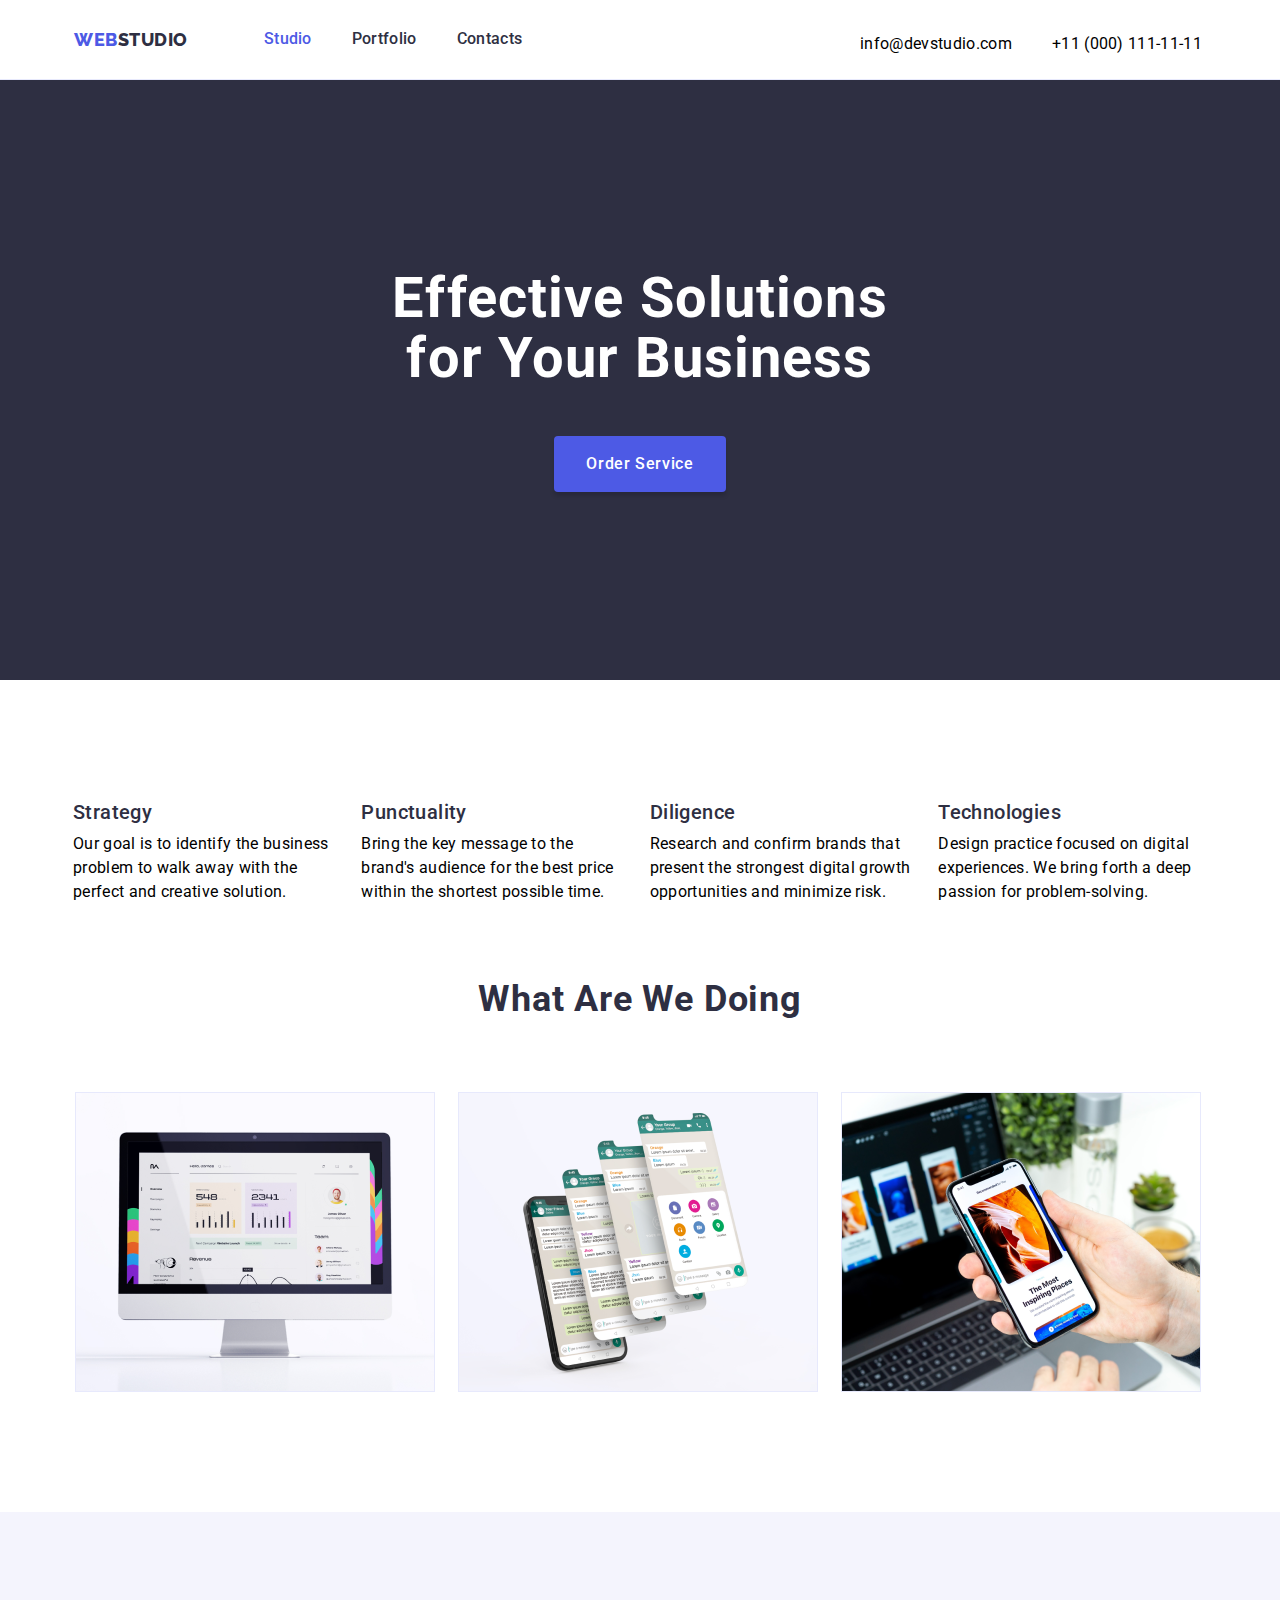
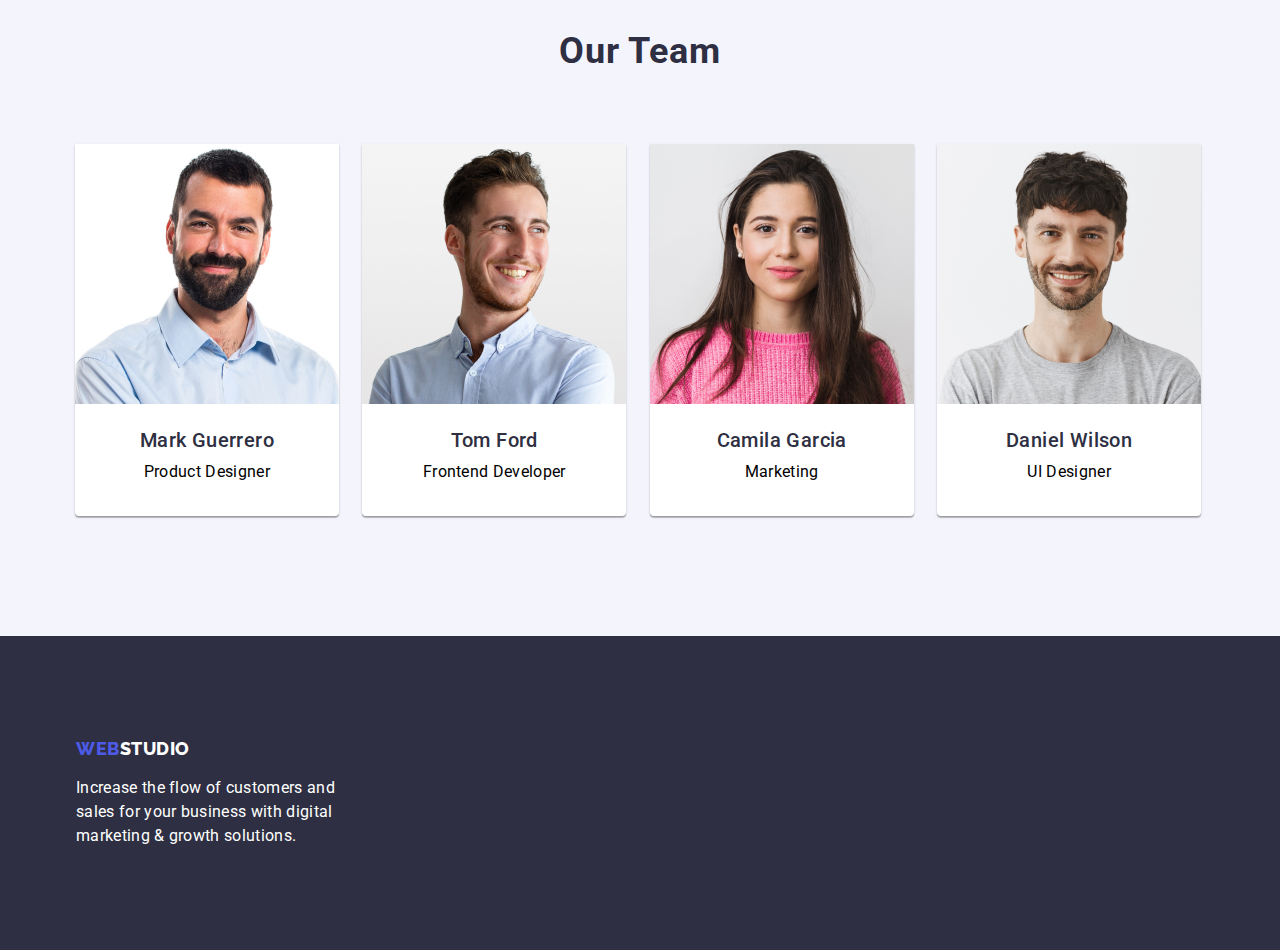
==== index.html @ b52ba12e "added portfolio, fixed heder errors" ====
<!DOCTYPE html>
<html lang="uk">
<head>
    <meta charset="UTF-8">
    <meta http-equiv="X-UA-Compatible" content="IE=edge">
    <meta name="viewport" content="width=device-width, initial-scale=1.0">
     <!-- Custom styles -->   
     <link rel="preconnect" href="https://fonts.googleapis.com">
     <link rel="preconnect" href="https://fonts.gstatic.com" crossorigin>
     <link href="https://fonts.googleapis.com/css2?family=Raleway:wght@700&family=Roboto:wght@400;500;700;900&display=swap" rel="stylesheet">
     <link rel="stylesheet" href="https://cdnjs.cloudflare.com/ajax/libs/modern-normalize/1.0.0/modern-normalize.min.css">  
     <link rel="stylesheet" href="./css/styles.css">
     <title>Web Studio</title>
</head>
<body>
    <header class="header"> 
        <div class="container header-inner">
            <nav class="main-nav">
                <a href="./index.html" class="logo">Web<span>Studio</span></a>
                <ul class="menu">
                    <li class="menu-item">
                        <a href="./index.html" class="active menu-link">Studio</a>
                    </li>
                    <li class="menu-item">
                        <a href="./portfolio.html" class="menu-link">Portfolio</a>
                    </li>
                    <li class="menu-item">
                        <a href="" class="menu-link">Contacts</a>
                    </li>
                </ul>
            </nav>
            <address>
                <ul class="contact-info">
                    <li class="contact-info-item">
                        <a href="mailto:info@devstudio.com" class="contact-info-link" lang="en">info@devstudio.com</a>
                    </li>
                    <li class="contact-info-item"><a href="tel:+380961111111" class="contact-info-link">+11 (000) 111-11-11</a></li>
                </ul>  
            </address>   
        </div>
    </header> 
    <main>
        <section class="promo">
        <div class="container">
            <h1 class="promo-title">Effective Solutions for Your Business</h1>
            <button type="button" class="promo-button">Order Service</button>
        </div>
        </section>
        <section class="features">
            <div class="container">
                <ul class="features-list">
                    <li class="features-item">
                        <h3 class="features-title">Strategy</h3>
                        <p class="features-descr">Our goal is to identify the business problem to walk away with the perfect and creative solution.</p>
                    </li>
                    <li class="features-item">
                        <h3 class="features-title">Punctuality</h3>
                        <p class="features-descr">Bring the key message to the brand's audience for the best price within the shortest possible time.</p>
                    </li>
                    <li class="features-item">
                        <h3 class="features-title">Diligence</h3>
                        <p class="features-descr">Research and confirm brands that present the strongest digital growth opportunities and minimize risk.</p>
                    </li>
                    <li class="features-item">
                        <h3 class="features-title">Technologies</h3>
                        <p class="features-descr">Design practice focused on digital experiences. We bring forth a deep passion for problem-solving.</p>
                    </li>
                </ul>
            </div>
        </section>
        <section class="our-work">
            <div class="container">
                <h2 class="section-title">What Are We Doing</h2>
                <ul class="our-work-list">
                    <li class="our-work-item">
                        <img alt="Development of technologies" src="./images/our-work-img-1.png" width="360">
                    </li>
                    <li class="our-work-item">
                        <img alt="Development of mobile applications" src="./images/our-work-img-2.png" width="360"> 
                    </li>
                    <li class="our-work-item">
                        <img alt="Layout design" src="./images/our-work-img-3.png" width="360">   
                    </li>
                </ul>
            </div>  
        </section>
        <section class="team">
            <div class="container">
                <h2 class="section-title">Our Team</h2>
                <ul class="team-list">
                    <li class="team-item">
                        <img src="images/team-img-1.png" alt="Mark Guerrero" width="264">
                        <h3 class="team-title">Mark Guerrero</h3>
                        <p class="team-description">Product Designer</p>
                    </li>
                    <li class="team-item">
                        <img src="images/team-img-2.png" alt="Tom Ford" width="264">
                        <h3 class="team-title">Tom Ford</h3>
                        <p class="team-description">Frontend Developer</p>
                    </li>
                    <li class="team-item">
                        <img src="images/team-img-3.png" alt="Camila Garcia" width="264">
                        <h3 class="team-title">Camila Garcia</h3>
                        <p class="team-description">Marketing</p>
                    </li>
                    <li class="team-item">
                        <img src="images/team-img-4.png" alt="Daniel Wilson" width="264">
                        <div>
                        <h3 class="team-title">Daniel Wilson</h3>
                        </div>
                        <p class="team-description">UI Designer</p>
                    </li>
                </ul>
            </div>
        </section>
    </main>
    <footer>
        <div class="footer-inner container">
            <a href="./index.html" class="logo">Web<span>Studio</span></a>
            <p class="footer-text">
                Increase the flow of customers and sales for your business with digital marketing & growth solutions.
            </p>
        </div>
    </footer>
</body>
</html>
---- css/styles.css ----
:root {
  ---cmainl: #434455; 
  --secondary-cl: #2E2F42;
  --active-cl: #4D5AE5;
  --active-cl2: #404BBF;

  --primary-white-color: #ffffff;
  --main-dark-bg-color: #2E2F42;
  --light-gray-color: #F4F4FD;
  --page-width: 1440px;
  --section-width: 1200px;
}
body { 
    margin: 0;
    background-color: var(--primary-white-color);
    color: var(--main-cl);
    font-family: 'Roboto', sans-serif;
    letter-spacing: 0.03em;
    font-size: 14px;
    line-height: 1.7;
}  
img {
    display: block;
}
.header {   
    margin: 0 auto;
    background-color: var(--primary-white-color);
    border-bottom: 1px solid #E7E9FC;
}
.container {
    width: 1158px;
    margin: auto;
    padding: 0 15px;
}
.header .container {
    display: flex;

}
.header-inner {
    margin: auto;
    padding: 34px;
    width: var(--section-width);
    position: relative;
    height: 79px;
}
.main-nav {
    display: flex;
    align-items: center;
}
.main-nav .logo {
    padding: 24px 0;
    align-items: center;
    margin-right: 76px;
    color: var(--active-cl);
    text-decoration: none;

    font-family: 'Raleway';
    font-style: normal;
    font-weight: 800;
    font-size: 18px;
    line-height: 21px;
    letter-spacing: 0.03em;
    text-transform: uppercase;
}
.main-nav .logo span {
    color: var(--secondary-cl);
}
.menu {
    margin: 0;
    padding: 0;
    list-style: none;
    display: flex;
    gap: 40px;
} 
.menu-link {
    text-decoration: none;
    padding: 24px 0;
    font-family: 'Roboto';
    font-style: normal;
    font-weight: 500;
    font-size: 16px;
    line-height: 24px;
    letter-spacing: 0.02em;
    color: var(--secondary-cl);
}
.menu-link.active,
.menu-link:hover,
.menu-link:focus {
    color: var(--active-cl);
    
}
.contact-info {
    display: flex;
    margin: 0;
    padding: 0;
    list-style: none;
    margin-left: auto;
    position: absolute;
    right: 38px;
    top: 32px;
    gap: 40px;
}
.contact-info-link {
    text-decoration: none;
    font-family: 'Roboto';
    font-style: normal;
    font-weight: 400;
    font-size: 16px;
    line-height: 24px;
    letter-spacing: 0.02em;
    color: var(--main-cl);
}
.contact-info-link:hover,
.contact-info-link:focus  {
    color: var(--active-cl);
}


/*Section promo*/
.promo {
    padding: 188px 0;
    background-color: var(--main-dark-bg-color);
    color: var(--primary-white-color);
    text-align: center;
}
.promo-title {
    margin: 0 auto 48px;
    max-width: 496px;
    font-family: 'Roboto';
    font-style: normal;
    font-weight: 700;
    font-size: 56px;
    line-height: 60px;
    text-align: center;
    letter-spacing: 0.02em;
}
.promo-button {
    margin: 0 auto;
    display: block;
    padding: 16px 32px;
    background-color: var(--active-cl);
    border: 0;
    height: 56px;
    width: px;
    border-radius: 4px;
    color: var(--primary-white-color);
    cursor: pointer;
    box-shadow: 0px 4px 4px rgba(0, 0, 0, 0.15);
    letter-spacing: 0.04em;
    font-family: 'Roboto';
    font-style: normal;
    font-weight: 500;
    font-size: 16px;
    line-height: 24px;
} 
.promo-button:active,
.promo-button:hover,
.promo-button:focus {
    background-color: #188CE8;
}

/*Section features*/
.features {
    padding: 120px 0 0;
}
.visually-hidden {
    position: absolute;
    white-space: nowrap;
    width: 1px;
    height: 1px;
    overflow: hidden;
    border: 0;
    padding: 0;
    clip: rect(0 0 0 0);
    clip-path: inset(50%);
    margin: -1px;
  } 
.features-list {
    margin: 0 -12px;
    padding: 0;
    list-style: none;
}
.features-item {
    margin: 0 12px 0 9px;
    display: inline-block;
    width: 264px;
    text-align: left;
}
.features-title {
    margin: 0 0 8px;
    font-family: 'Roboto';
    font-style: normal;
    font-weight: 500;
    font-size: 20px;
    line-height: 24px;
    letter-spacing: 0.02em;
    color: var(--secondary-cl);
}
.features-descr {
    margin: 0;
    font-family: 'Roboto';
    font-style: normal;
    font-weight: 400;
    font-size: 16px;
    line-height: 24px;
    letter-spacing: 0.02em;
    color: var(--main-cl);
}
/*Section our-work*/
.our-work {
    margin: 0 auto 112px;
    padding: 73px 0 0 0;
    
}
.our-work-list {
    text-align: center;
    margin: 0 -12px;
    padding: 0;
    list-style: none;
    align-items: center;
}
.our-work-item {
    margin: 0 12px 0 8px;
    display: inline-block;
}
.our-work-item img {
    width: 360px;
}
/*Section team*/
.team {
    margin: 0 auto;
    padding: 118px 0 120px;
    background-color: var(--light-gray-color)
}
.section-title {
    margin: 0 0 71px;
    font-weight: 700;
    font-size: 36px;
    line-height: 1.2;
    text-align: center;
    letter-spacing: 0.8px;
    color: var(--secondary-cl);
}
.team-list {
    display: block;
    text-align: center;
    margin: 0 -12px;
    padding: 0;
    list-style: none;
}
.team-item {
    display: inline-block;
    margin: 0 12px 0 8px;
    padding: 0 0 32px 0;
    background: var(--primary-white-color);
    box-shadow: 0px 1px 3px rgba(0, 0, 0, 0.12), 0px 1px 1px rgba(0, 0, 0, 0.14), 0px 2px 1px rgba(0, 0, 0, 0.2);
    border-radius: 0px 0px 4px 4px;
}
.team-title {
    margin: 24px 0 8px 0;
    color: var(--secondary-cl);
    font-family: 'Roboto';
    font-style: normal;
    font-weight: 500;
    font-size: 20px;
    line-height: 24px;
    text-align: center;
    letter-spacing: 0.02em;
}
.team-description {
    margin: 0;
    font-family: 'Roboto';
    font-style: normal;
    font-weight: 400;
    font-size: 16px;
    line-height: 24px;
    text-align: center;
    letter-spacing: 0.02em;
    color: var(--main-cl);
}
/*Footer*/
footer {
    margin: 0px auto;
    padding: 102px 0;
    background-color: var(--main-dark-bg-color);
    color: var(--primary-white-color);
}
.footer-inner {
    max-width: var(--section-width);
    margin: 0 auto;
    padding: 15 15px;
}
footer .logo {
    display: inline-block;
    margin-bottom: 17px;
    color: var(--active-cl);
    text-decoration: none;
    font-family: 'Raleway';
    font-style: normal;
    font-weight: 800;
    font-size: 18px;
    line-height: 21px;
    letter-spacing: 0.03em;
    text-transform: uppercase;
}
footer .logo span {
    color: var(--primary-white-color);
}
.footer-text {
    margin: 0;
    width: 264px;
    font-family: 'Roboto';
    font-style: normal;
    font-weight: 400;
    font-size: 16px;
    line-height: 24px;
    letter-spacing: 0.02em;
    color: var(--primary-white-color);
}
.projects {
    padding: 96px 94px;
}
.projects .filter {
    margin: 0 0 72px;
    padding: 0;
    text-align: center;
}
.projects .filter li {
    margin: 0 12px 0 8px;
    display: inline-block;
}
.projects-filter-button {
    padding: 12px 24px;
    height: 48px;
    background: #F4F4FD;
    border: 1px solid #E7E9FC;
    border-radius: 4px;
    font-family: 'Roboto';
    font-style: normal;
    font-weight: 500;
    font-size: 16px;
    line-height: 24px;
    display: flex;
    align-items: center;
    text-align: center;
    letter-spacing: 0.04em;
    color: #4D5AE5;
}
.projects-filter-button.active,
.projects-filter-button:hover,
.projects-filter-button:focus {
    background: var(--active-cl2);
    box-shadow: 0px 3px 1px rgba(0, 0, 0, 0.1), 0px 1px 2px rgba(0, 0, 0, 0.08), 0px 2px 2px rgba(0, 0, 0, 0.12);
    color: var(--primary-white-color);
}
.projects-list {
    margin: 0 -12px;
    padding: 0px;
    list-style: none;
    text-align: center;
}
.projects-item {
    margin: 0 12px 24px 8px;
    width: 360px;
    display: inline-block;

}
.project-link {
    text-decoration: none;
    color: inherit;
}
.project-img {
    margin: 0 -24px 20px;
}
.project-title {
    margin: 0 0 4px;
    color: var(--secondary-cl);
    font-family: 'Roboto';
    font-style: normal;
    font-weight: 500;
    font-size: 20px;
    line-height: 24px;
    letter-spacing: 0.02em;
}
.project-descr {
    margin: 0;
    line-height: 2.14;
}
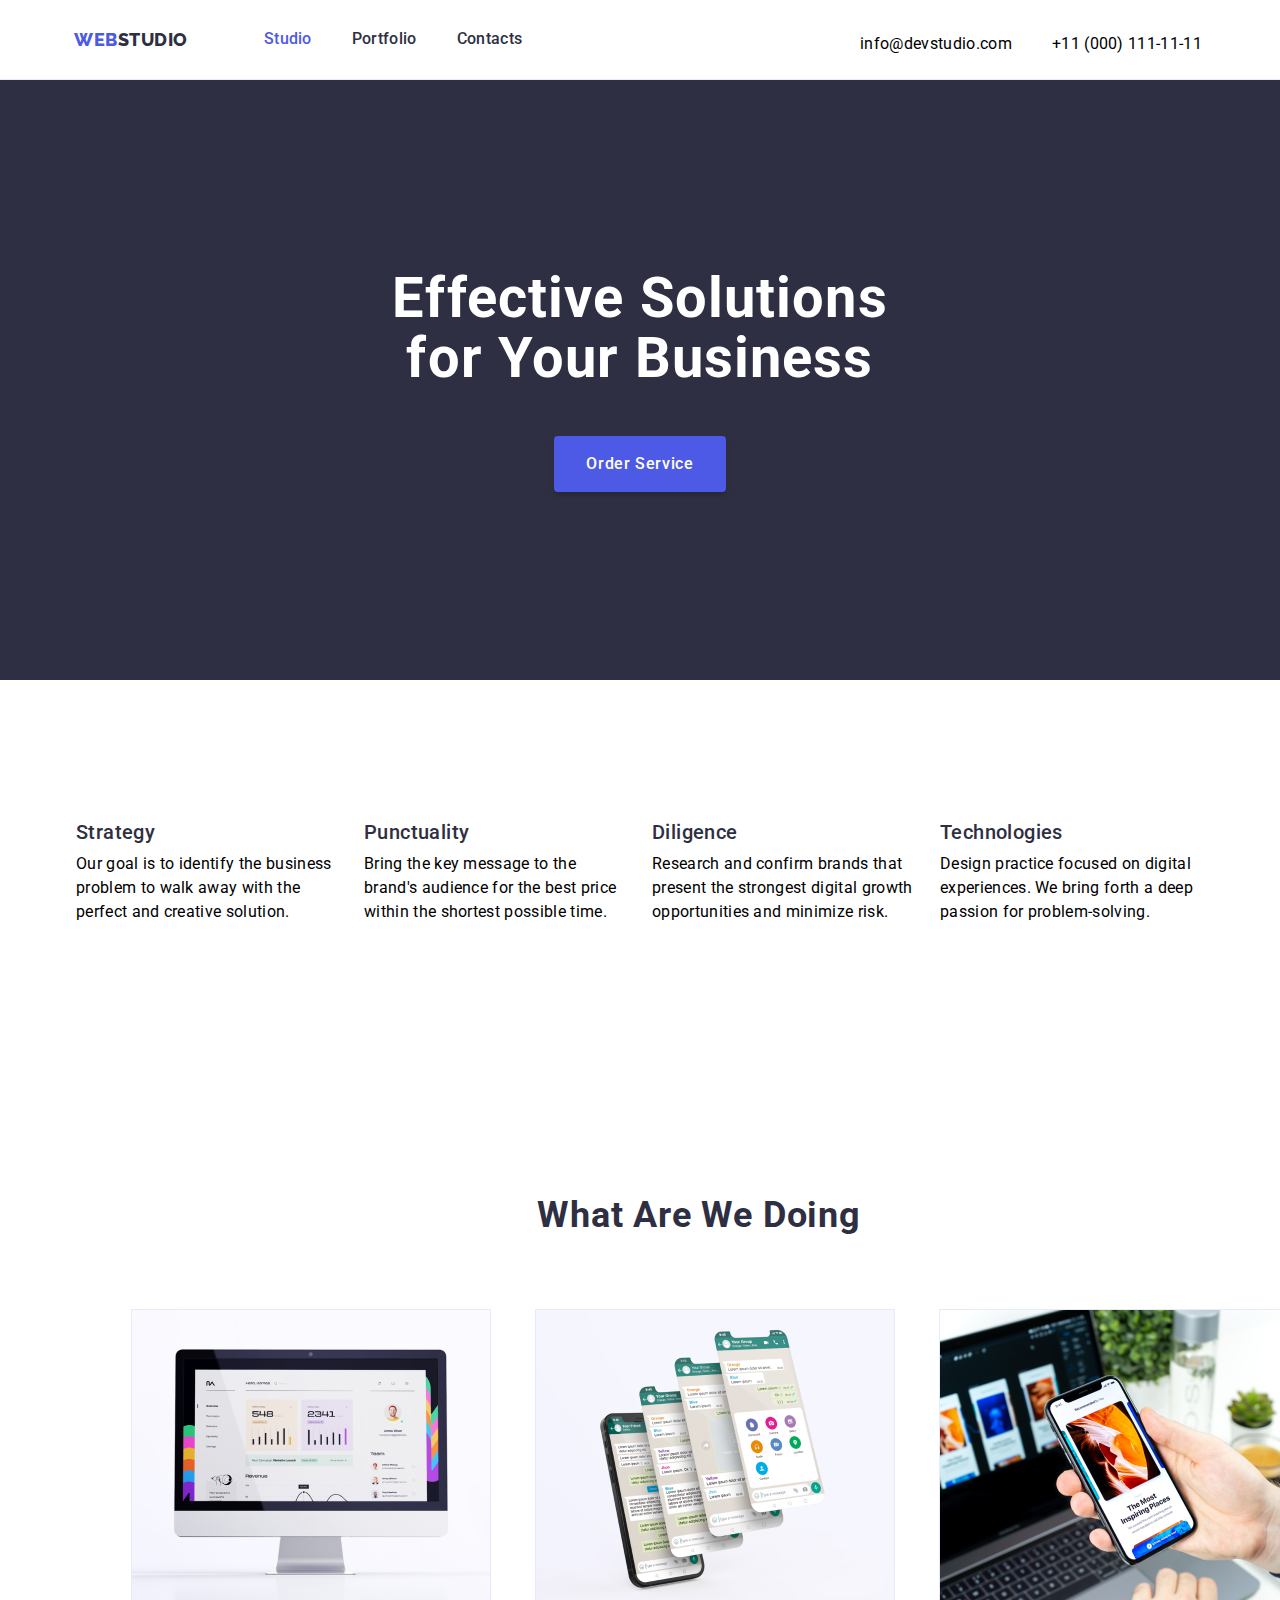
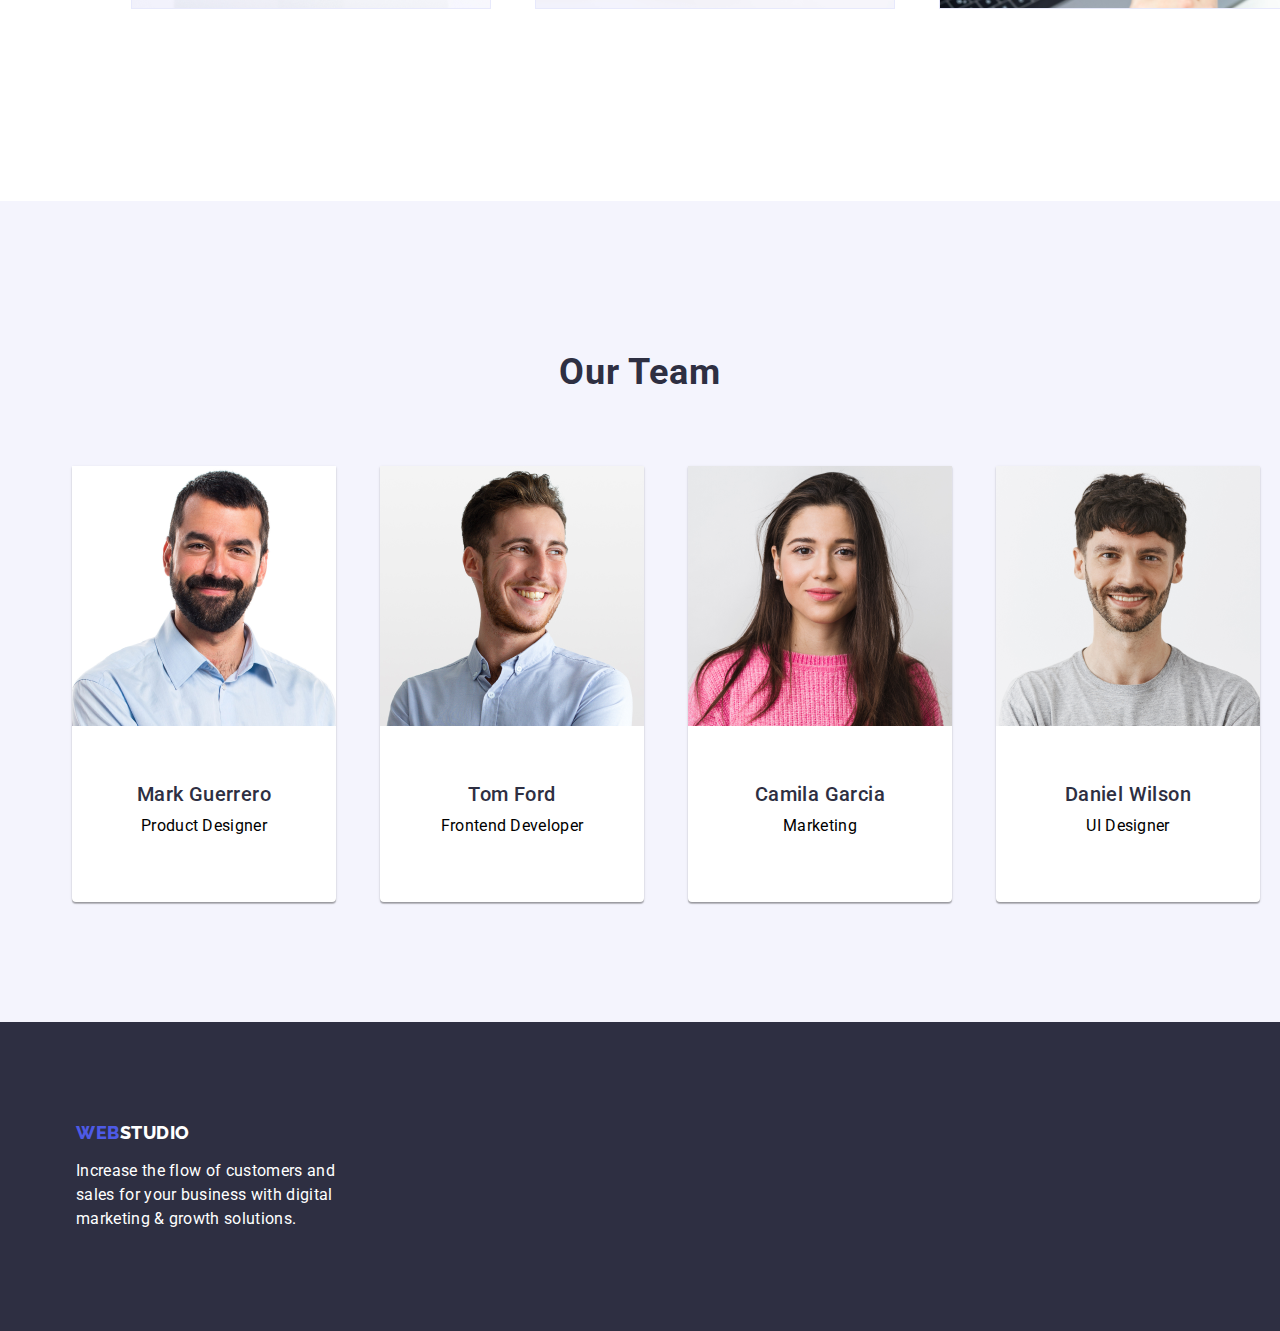
==== commit 4bf897c6: "Fixed the errors" ====
--- a/index.html
+++ b/index.html
@@ -88,27 +88,34 @@
             <div class="container">
                 <h2 class="section-title">Our Team</h2>
                 <ul class="team-list">
+                    
                     <li class="team-item">
                         <img src="images/team-img-1.png" alt="Mark Guerrero" width="264">
+                        <div class="section-name-position">
                         <h3 class="team-title">Mark Guerrero</h3>
                         <p class="team-description">Product Designer</p>
+                        </div>
                     </li>
                     <li class="team-item">
                         <img src="images/team-img-2.png" alt="Tom Ford" width="264">
+                        <div class="section-name-position">
                         <h3 class="team-title">Tom Ford</h3>
                         <p class="team-description">Frontend Developer</p>
+                        </div>
                     </li>
                     <li class="team-item">
                         <img src="images/team-img-3.png" alt="Camila Garcia" width="264">
+                        <div class="section-name-position">
                         <h3 class="team-title">Camila Garcia</h3>
                         <p class="team-description">Marketing</p>
+                        </div>
                     </li>
                     <li class="team-item">
                         <img src="images/team-img-4.png" alt="Daniel Wilson" width="264">
-                        <div>
+                        <div class="section-name-position">
                         <h3 class="team-title">Daniel Wilson</h3>
+                        <p class="team-description">UI Designer</p>
                         </div>
-                        <p class="team-description">UI Designer</p>
                     </li>
                 </ul>
             </div>
--- a/css/styles.css
+++ b/css/styles.css
@@ -67,7 +67,7 @@
 }
 .menu {
     margin: 0;
-    padding: 0;
+    padding: 24px 0;
     list-style: none;
     display: flex;
     gap: 40px;
@@ -152,6 +152,7 @@
     font-weight: 500;
     font-size: 16px;
     line-height: 24px;
+    min-width: 169px;
 } 
 .promo-button:active,
 .promo-button:hover,
@@ -161,7 +162,7 @@
 
 /*Section features*/
 .features {
-    padding: 120px 0 0;
+    padding: 120px 0;
 }
 .visually-hidden {
     position: absolute;
@@ -176,18 +177,30 @@
     margin: -1px;
   } 
 .features-list {
-    margin: 0 -12px;
-    padding: 0;
-    list-style: none;
+    display: flex;
+    margin: 0;
+    padding: 0;
+    list-style: none;
+    gap: 24px;
 }
 .features-item {
-    margin: 0 12px 0 9px;
-    display: inline-block;
     width: 264px;
     text-align: left;
 }
+.features-item:first-child {
+    width: calc((100% - 72px) / 4);
+}
+.features-item:nth-child(2) {
+    width: calc((100% - 72px) / 4);
+}
+.features-item:nth-child(3) {
+    width: calc((100% - 72px) / 4);
+}
+.features-item:nth-child(4) {
+    width: calc((100% - 72px) / 4);
+}
 .features-title {
-    margin: 0 0 8px;
+    margin-bottom: 8px;
     font-family: 'Roboto';
     font-style: normal;
     font-weight: 500;
@@ -208,20 +221,22 @@
 }
 /*Section our-work*/
 .our-work {
-    margin: 0 auto 112px;
-    padding: 73px 0 0 0;
-    
+    margin-bottom: 72px;
+    padding: 120px;
 }
 .our-work-list {
+    display: flex;
     text-align: center;
     margin: 0 -12px;
     padding: 0;
     list-style: none;
     align-items: center;
+    gap: 24px;
 }
 .our-work-item {
     margin: 0 12px 0 8px;
     display: inline-block;
+    width: calc((100% - 48px) / 3);
 }
 .our-work-item img {
     width: 360px;
@@ -229,11 +244,11 @@
 /*Section team*/
 .team {
     margin: 0 auto;
-    padding: 118px 0 120px;
+    padding: 120px 0;
     background-color: var(--light-gray-color)
 }
 .section-title {
-    margin: 0 0 71px;
+    margin-bottom: 72px;
     font-weight: 700;
     font-size: 36px;
     line-height: 1.2;
@@ -242,15 +257,29 @@
     color: var(--secondary-cl);
 }
 .team-list {
-    display: block;
+    display: flex;
     text-align: center;
     margin: 0 -12px;
     padding: 0;
     list-style: none;
+    gap: 24px;
+}
+.section-name-position {
+    padding: 32px 16px;
+}
+.section-name-position2 {
+    padding: 32px 16px;
+}
+.section-name-position3 {
+    padding: 32px 16px;
+}
+.section-name-position4 {
+    padding: 32px 16px;
 }
 .team-item {
     display: inline-block;
     margin: 0 12px 0 8px;
+    width: calc((100% - 72px) / 4);
     padding: 0 0 32px 0;
     background: var(--primary-white-color);
     box-shadow: 0px 1px 3px rgba(0, 0, 0, 0.12), 0px 1px 1px rgba(0, 0, 0, 0.14), 0px 2px 1px rgba(0, 0, 0, 0.2);
@@ -281,7 +310,7 @@
 /*Footer*/
 footer {
     margin: 0px auto;
-    padding: 102px 0;
+    padding: 100px 0;
     background-color: var(--main-dark-bg-color);
     color: var(--primary-white-color);
 }
@@ -292,7 +321,7 @@
 }
 footer .logo {
     display: inline-block;
-    margin-bottom: 17px;
+    margin-bottom: 16px;
     color: var(--active-cl);
     text-decoration: none;
     font-family: 'Raleway';
@@ -370,6 +399,7 @@
     color: inherit;
 }
 .project-img {
+    display: block;
     margin: 0 -24px 20px;
 }
 .project-title {
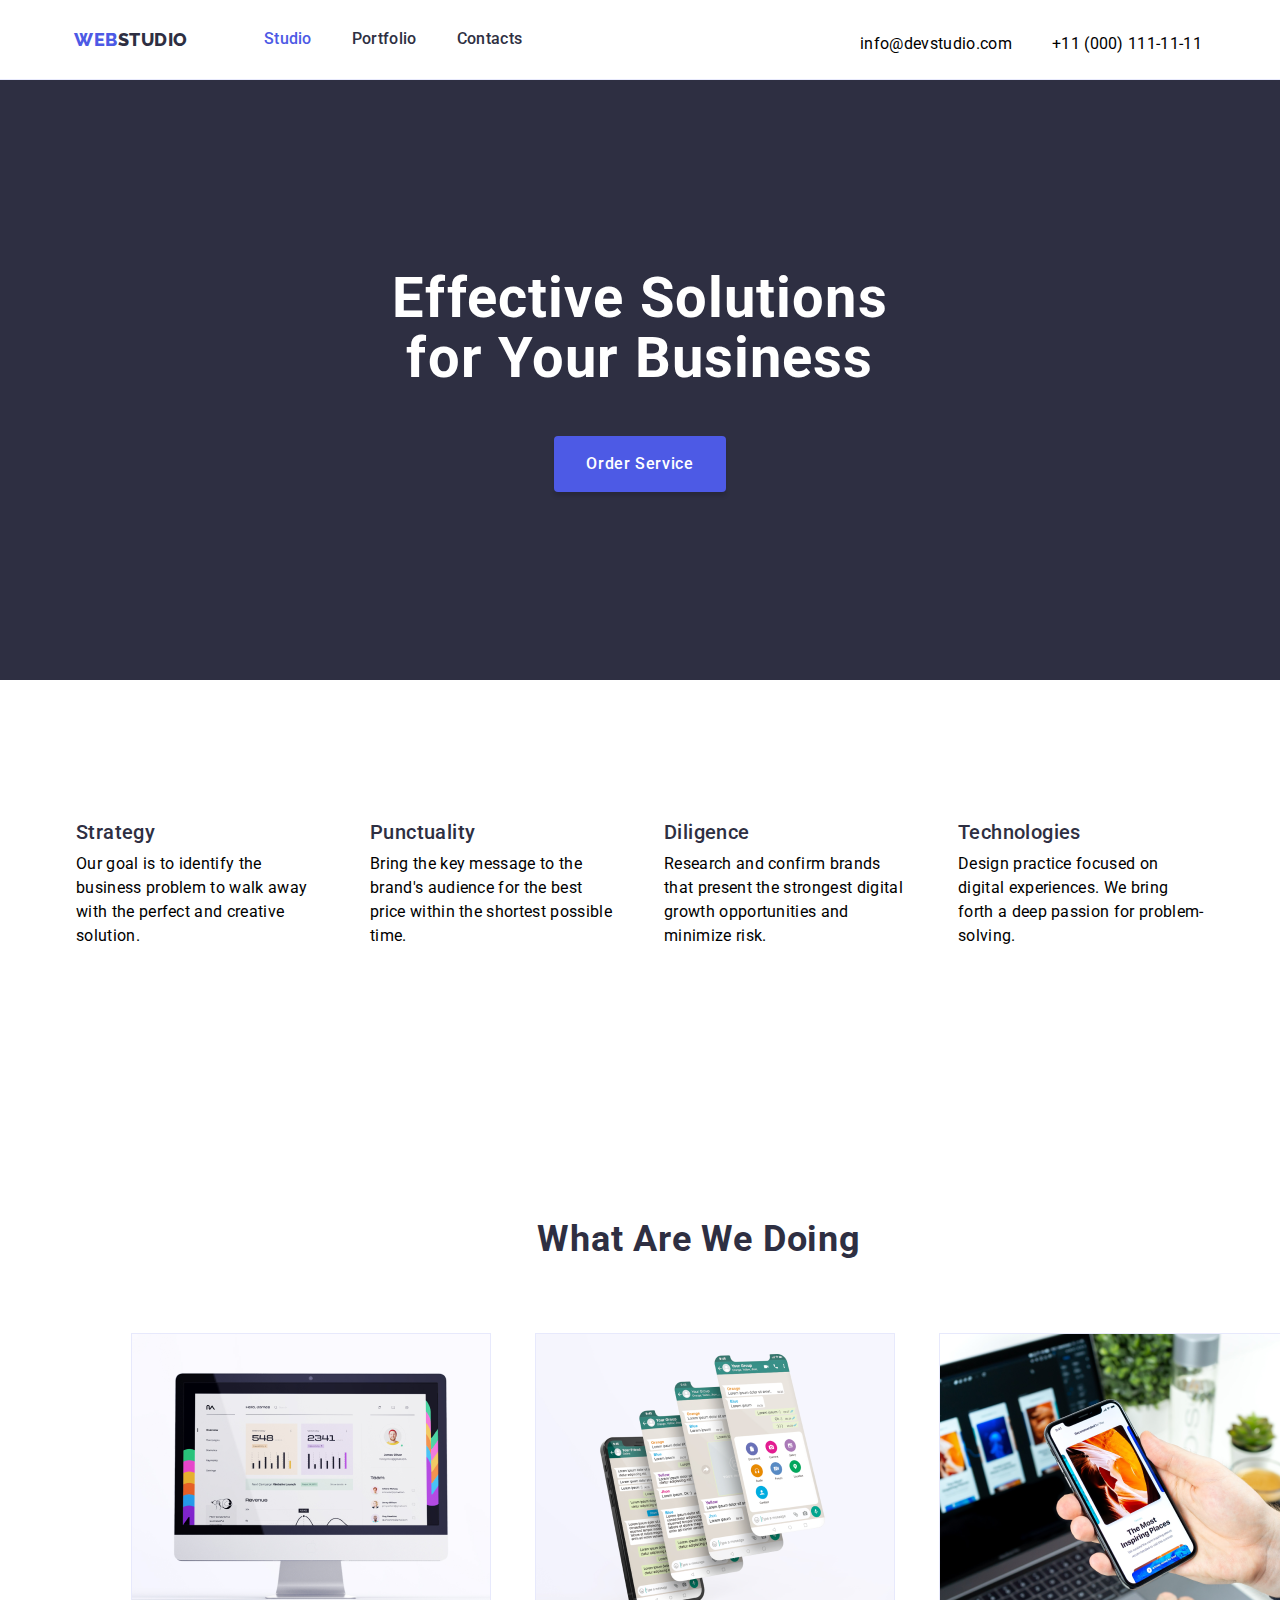
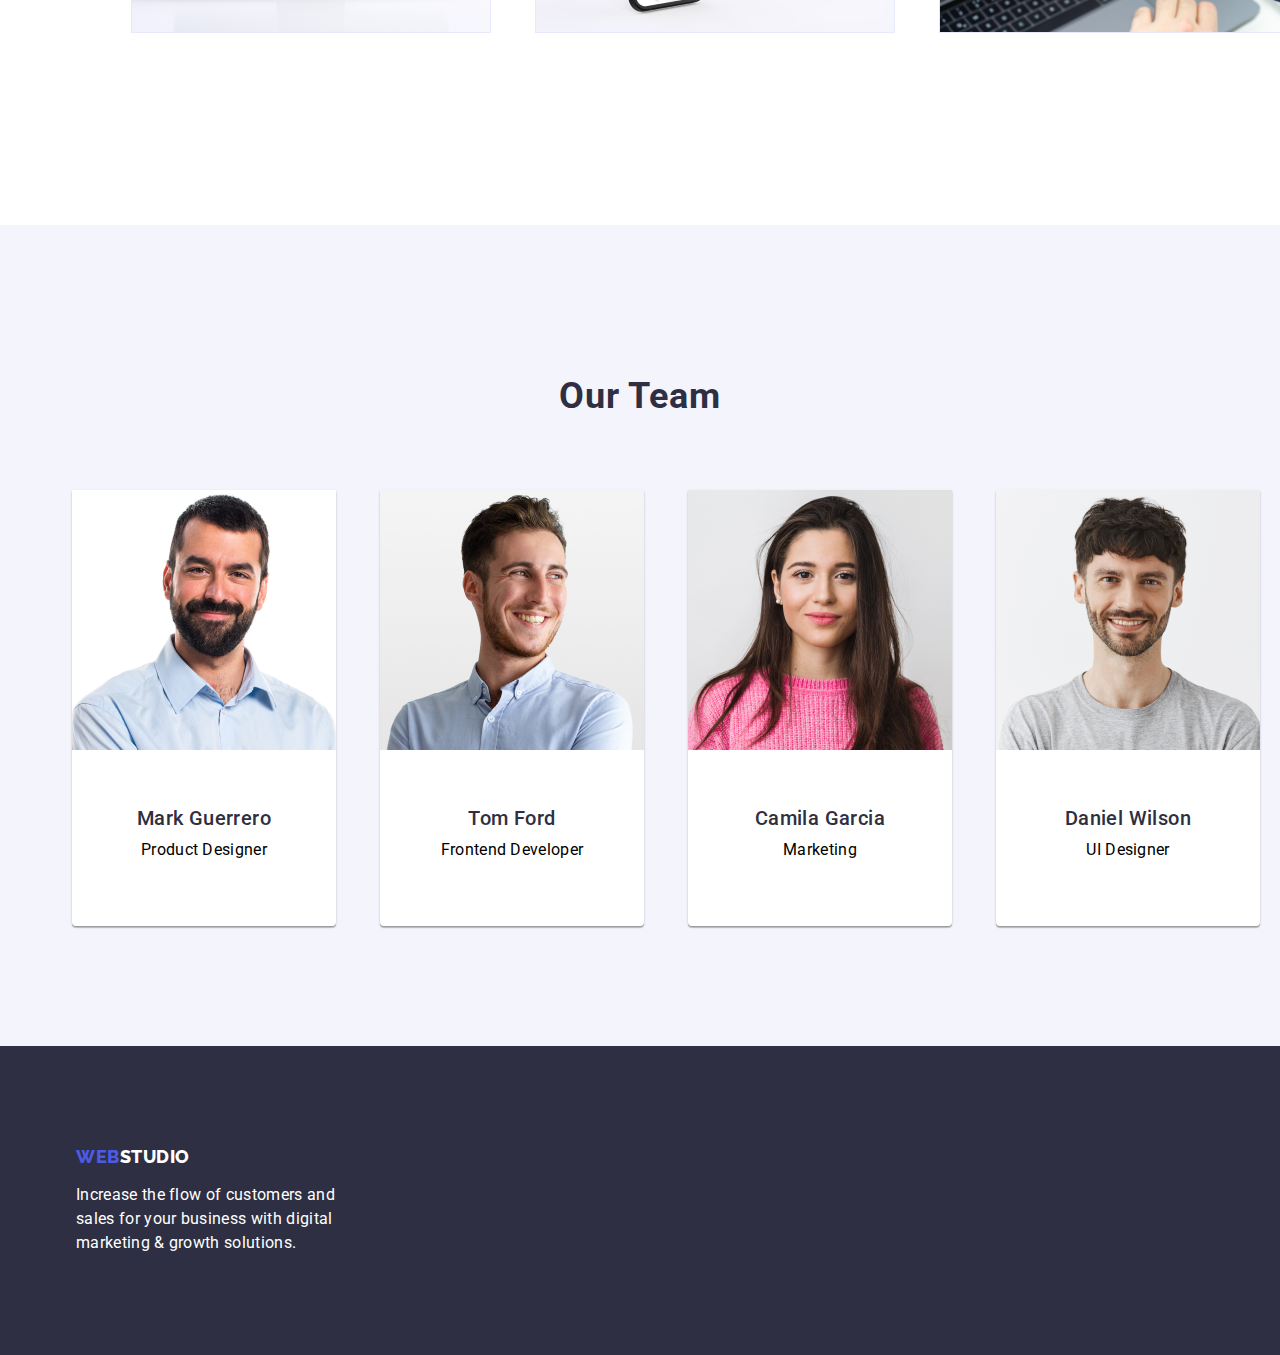
==== commit e0ab5ea6: "fixed errors" ====
--- a/index.html
+++ b/index.html
@@ -121,7 +121,7 @@
             </div>
         </section>
     </main>
-    <footer>
+    <footer class="footer">
         <div class="footer-inner container">
             <a href="./index.html" class="logo">Web<span>Studio</span></a>
             <p class="footer-text">
--- a/css/styles.css
+++ b/css/styles.css
@@ -101,6 +101,7 @@
     gap: 40px;
 }
 .contact-info-link {
+    display: flex;
     text-decoration: none;
     font-family: 'Roboto';
     font-style: normal;
@@ -109,6 +110,7 @@
     line-height: 24px;
     letter-spacing: 0.02em;
     color: var(--main-cl);
+    gap: 40px;
 }
 .contact-info-link:hover,
 .contact-info-link:focus  {
@@ -188,15 +190,19 @@
     text-align: left;
 }
 .features-item:first-child {
+    margin-right: 24px;
     width: calc((100% - 72px) / 4);
 }
 .features-item:nth-child(2) {
+    margin-right: 24px;
     width: calc((100% - 72px) / 4);
 }
 .features-item:nth-child(3) {
+    margin-right: 24px;
     width: calc((100% - 72px) / 4);
 }
 .features-item:nth-child(4) {
+    margin-right: 0px;
     width: calc((100% - 72px) / 4);
 }
 .features-title {
@@ -357,8 +363,14 @@
 .projects .filter li {
     margin: 0 12px 0 8px;
     display: inline-block;
-}
-.projects-filter-button {
+    border: 1px solid transparent;
+}
+.projects-filter-button,
+.projects .filter li:nth-child(1) button,
+.projects .filter li:nth-child(2) button,
+.projects .filter li:nth-child(3) button,
+.projects .filter li:nth-child(4) button,
+.projects .filter li:nth-child(5) button {
     padding: 12px 24px;
     height: 48px;
     background: #F4F4FD;
@@ -375,9 +387,15 @@
     letter-spacing: 0.04em;
     color: #4D5AE5;
 }
+.projects-filter-button:hover {
+    border: 1px solid transparent;
+}
+.projects-filter-button:focus {
+    border: 1px solid transparent;
+}
 .projects-filter-button.active,
-.projects-filter-button:hover,
-.projects-filter-button:focus {
+.projects .filter li:nth-child(1) button.active {
+    border: 1px solid transparent;
     background: var(--active-cl2);
     box-shadow: 0px 3px 1px rgba(0, 0, 0, 0.1), 0px 1px 2px rgba(0, 0, 0, 0.08), 0px 2px 2px rgba(0, 0, 0, 0.12);
     color: var(--primary-white-color);
@@ -402,7 +420,7 @@
     display: block;
     margin: 0 -24px 20px;
 }
-.project-title {
+.project-title {    
     margin: 0 0 4px;
     color: var(--secondary-cl);
     font-family: 'Roboto';
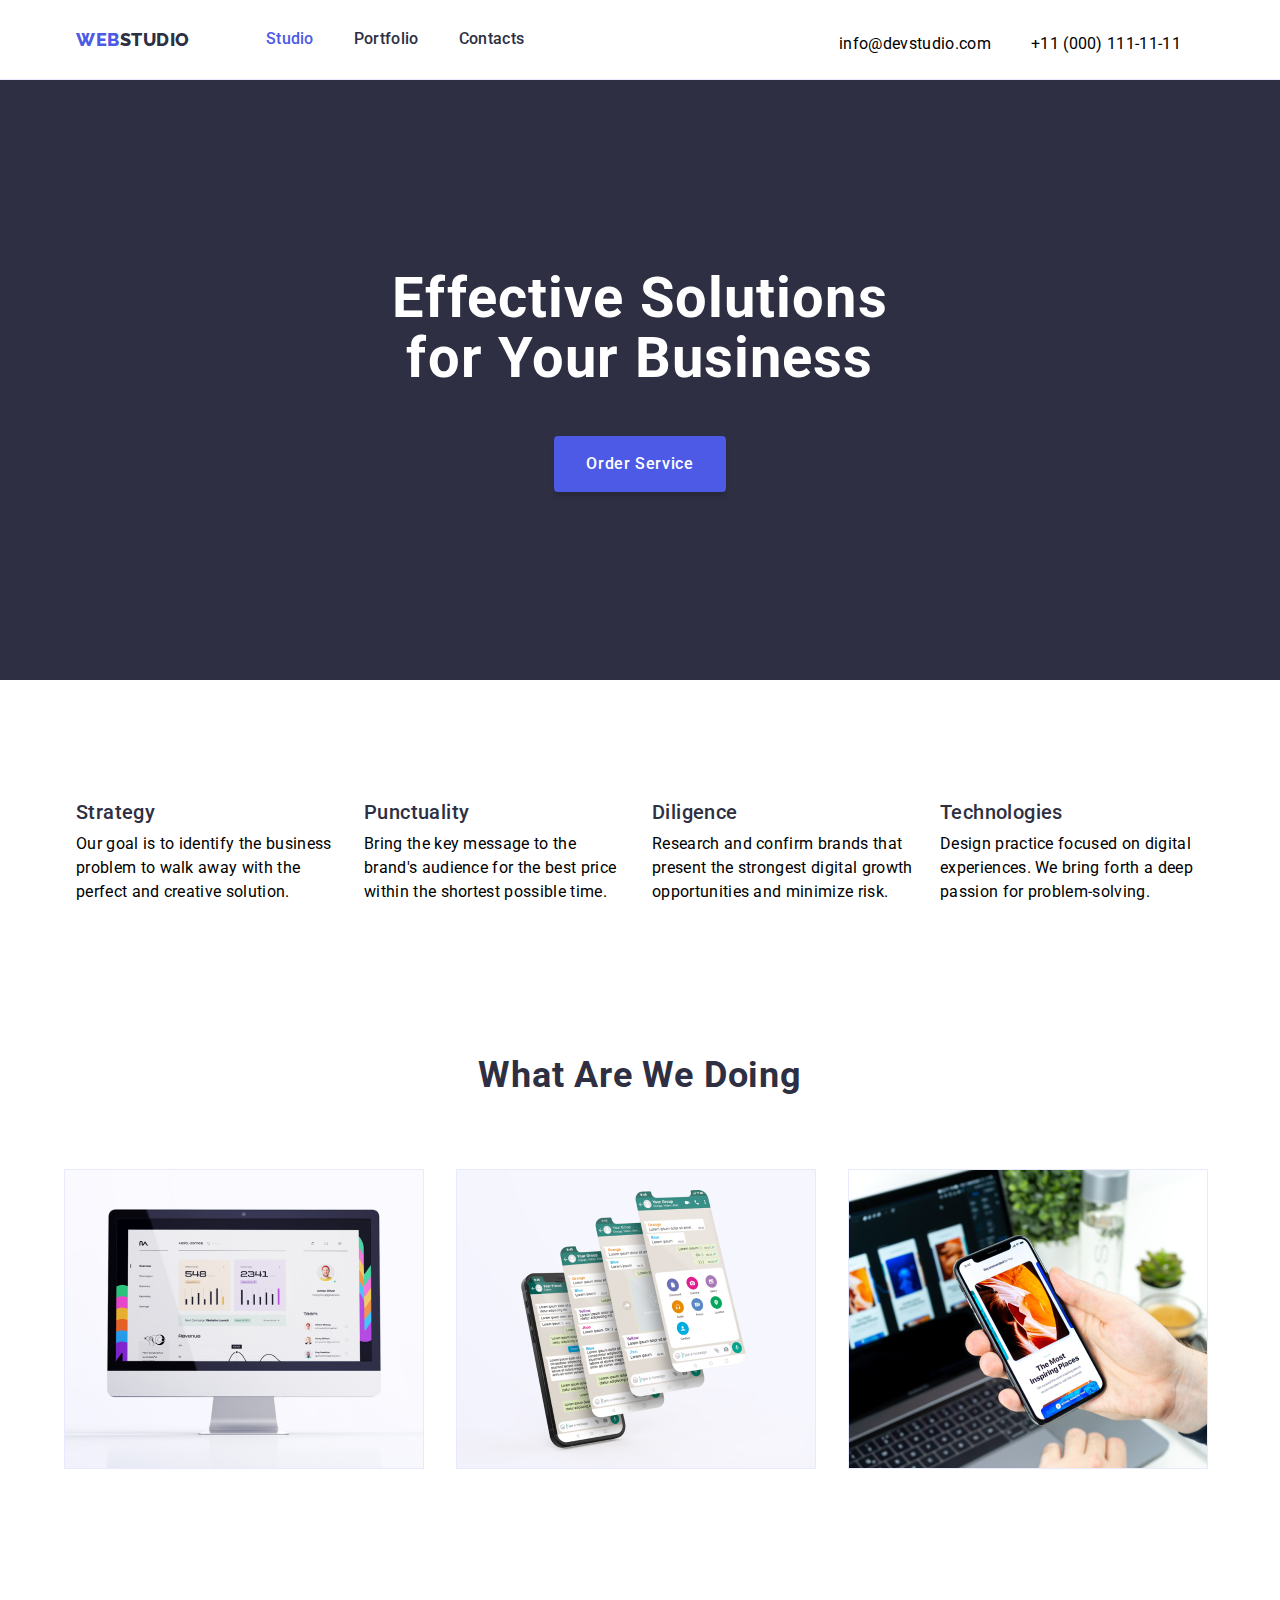
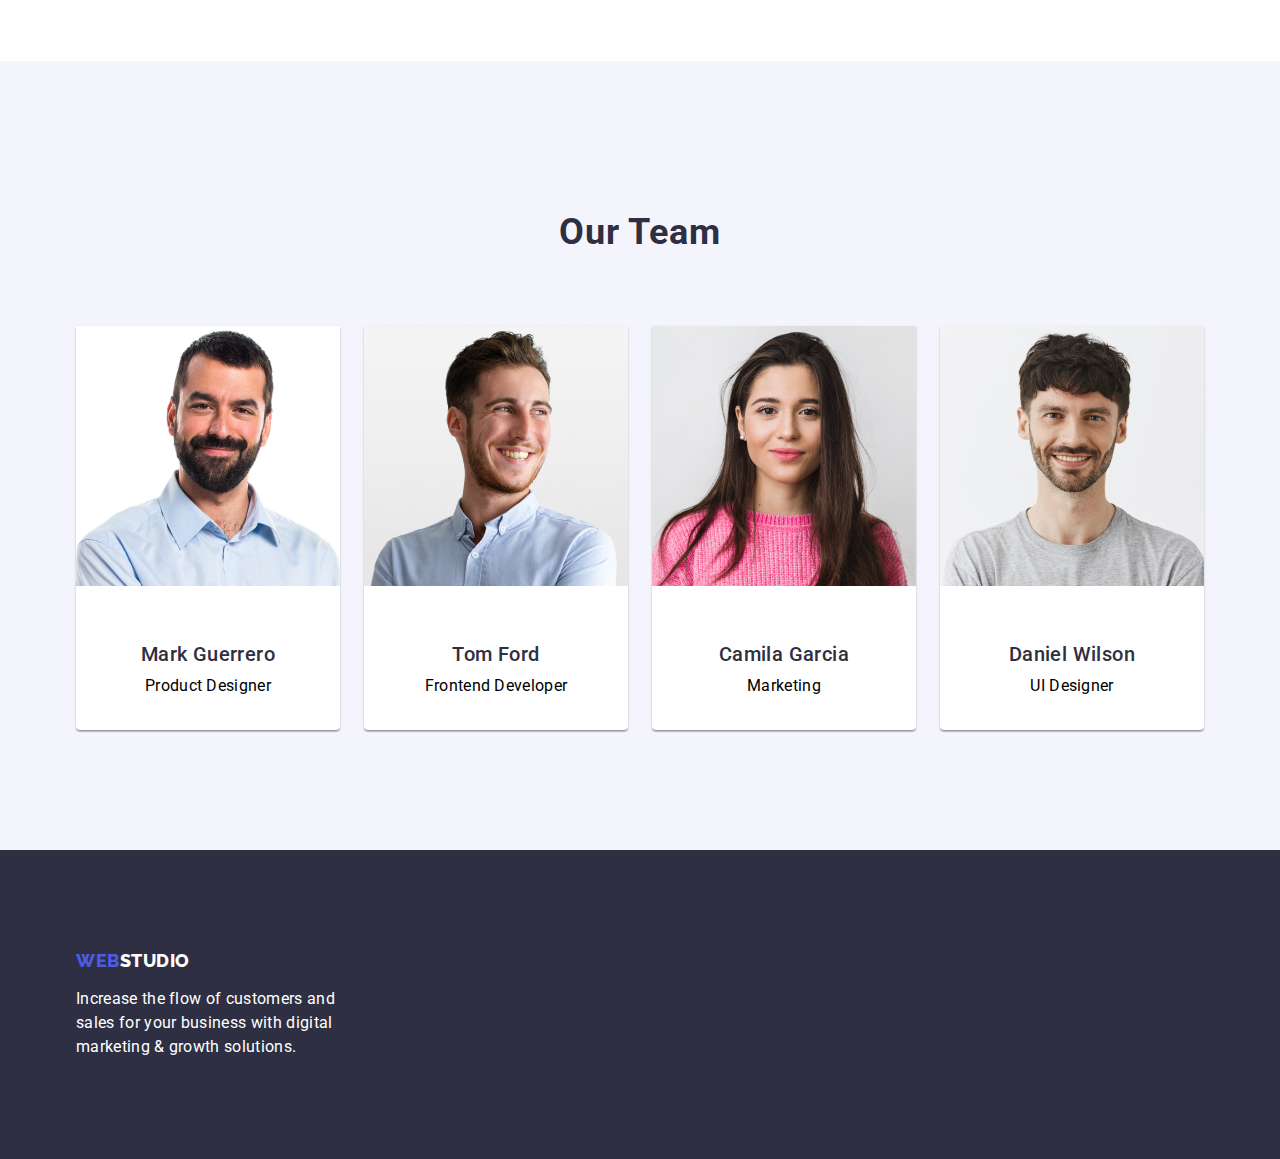
==== commit 9ca59615: "fixed feature section errors" ====
--- a/index.html
+++ b/index.html
@@ -48,7 +48,7 @@
         </section>
         <section class="features">
             <div class="container">
-                <ul class="features-list">
+                <ul class="feature-list">
                     <li class="features-item">
                         <h3 class="features-title">Strategy</h3>
                         <p class="features-descr">Our goal is to identify the business problem to walk away with the perfect and creative solution.</p>
--- a/css/styles.css
+++ b/css/styles.css
@@ -3,7 +3,7 @@
   --secondary-cl: #2E2F42;
   --active-cl: #4D5AE5;
   --active-cl2: #404BBF;
-
+  --light-gray-border-color: #e7e9fc;
   --primary-white-color: #ffffff;
   --main-dark-bg-color: #2E2F42;
   --light-gray-color: #F4F4FD;
@@ -38,8 +38,6 @@
 }
 .header-inner {
     margin: auto;
-    padding: 34px;
-    width: var(--section-width);
     position: relative;
     height: 79px;
 }
@@ -178,7 +176,7 @@
     clip-path: inset(50%);
     margin: -1px;
   } 
-.features-list {
+.feature-list {
     display: flex;
     margin: 0;
     padding: 0;
@@ -186,27 +184,10 @@
     gap: 24px;
 }
 .features-item {
-    width: 264px;
-    text-align: left;
-}
-.features-item:first-child {
-    margin-right: 24px;
     width: calc((100% - 72px) / 4);
 }
-.features-item:nth-child(2) {
-    margin-right: 24px;
-    width: calc((100% - 72px) / 4);
-}
-.features-item:nth-child(3) {
-    margin-right: 24px;
-    width: calc((100% - 72px) / 4);
-}
-.features-item:nth-child(4) {
-    margin-right: 0px;
-    width: calc((100% - 72px) / 4);
-}
 .features-title {
-    margin-bottom: 8px;
+    margin: 0 0 8px;
     font-family: 'Roboto';
     font-style: normal;
     font-weight: 500;
@@ -228,7 +209,7 @@
 /*Section our-work*/
 .our-work {
     margin-bottom: 72px;
-    padding: 120px;
+    padding: 0 0 120px;
 }
 .our-work-list {
     display: flex;
@@ -240,8 +221,6 @@
     gap: 24px;
 }
 .our-work-item {
-    margin: 0 12px 0 8px;
-    display: inline-block;
     width: calc((100% - 48px) / 3);
 }
 .our-work-item img {
@@ -265,7 +244,7 @@
 .team-list {
     display: flex;
     text-align: center;
-    margin: 0 -12px;
+    margin: 0;
     padding: 0;
     list-style: none;
     gap: 24px;
@@ -273,20 +252,10 @@
 .section-name-position {
     padding: 32px 16px;
 }
-.section-name-position2 {
-    padding: 32px 16px;
-}
-.section-name-position3 {
-    padding: 32px 16px;
-}
-.section-name-position4 {
-    padding: 32px 16px;
-}
+
 .team-item {
-    display: inline-block;
-    margin: 0 12px 0 8px;
+    margin: 0;
     width: calc((100% - 72px) / 4);
-    padding: 0 0 32px 0;
     background: var(--primary-white-color);
     box-shadow: 0px 1px 3px rgba(0, 0, 0, 0.12), 0px 1px 1px rgba(0, 0, 0, 0.14), 0px 2px 1px rgba(0, 0, 0, 0.2);
     border-radius: 0px 0px 4px 4px;
@@ -353,37 +322,31 @@
     color: var(--primary-white-color);
 }
 .projects {
-    padding: 96px 94px;
+    padding: 96px 0 120px;
 }
 .projects .filter {
+    display: flex;
+    justify-content: center;
     margin: 0 0 72px;
     padding: 0;
     text-align: center;
+    list-style: none;
+    gap: 24px;
 }
 .projects .filter li {
-    margin: 0 12px 0 8px;
-    display: inline-block;
     border: 1px solid transparent;
 }
-.projects-filter-button,
-.projects .filter li:nth-child(1) button,
-.projects .filter li:nth-child(2) button,
-.projects .filter li:nth-child(3) button,
-.projects .filter li:nth-child(4) button,
-.projects .filter li:nth-child(5) button {
+.projects-filter-button {
     padding: 12px 24px;
     height: 48px;
     background: #F4F4FD;
-    border: 1px solid #E7E9FC;
+    border: 1px solid var(--light-gray-border-color);
     border-radius: 4px;
     font-family: 'Roboto';
     font-style: normal;
     font-weight: 500;
     font-size: 16px;
     line-height: 24px;
-    display: flex;
-    align-items: center;
-    text-align: center;
     letter-spacing: 0.04em;
     color: #4D5AE5;
 }
@@ -401,27 +364,33 @@
     color: var(--primary-white-color);
 }
 .projects-list {
-    margin: 0 -12px;
+    display: flex;
+    flex-wrap: wrap;
+    margin: 0;
     padding: 0px;
     list-style: none;
     text-align: center;
+    column-gap: 24px;
+    row-gap: 48px;
 }
 .projects-item {
-    margin: 0 12px 24px 8px;
-    width: 360px;
-    display: inline-block;
-
-}
+    width: calc((100% - 48px) / 3);
+}
+.projects-item-text {
+    padding: 32px 16px;
+    border: 1px solid var(--light-gray-border-color);
+    border-top: none;
+}
+
 .project-link {
     text-decoration: none;
     color: inherit;
 }
 .project-img {
     display: block;
-    margin: 0 -24px 20px;
 }
 .project-title {    
-    margin: 0 0 4px;
+    margin: 0 0 8px;
     color: var(--secondary-cl);
     font-family: 'Roboto';
     font-style: normal;
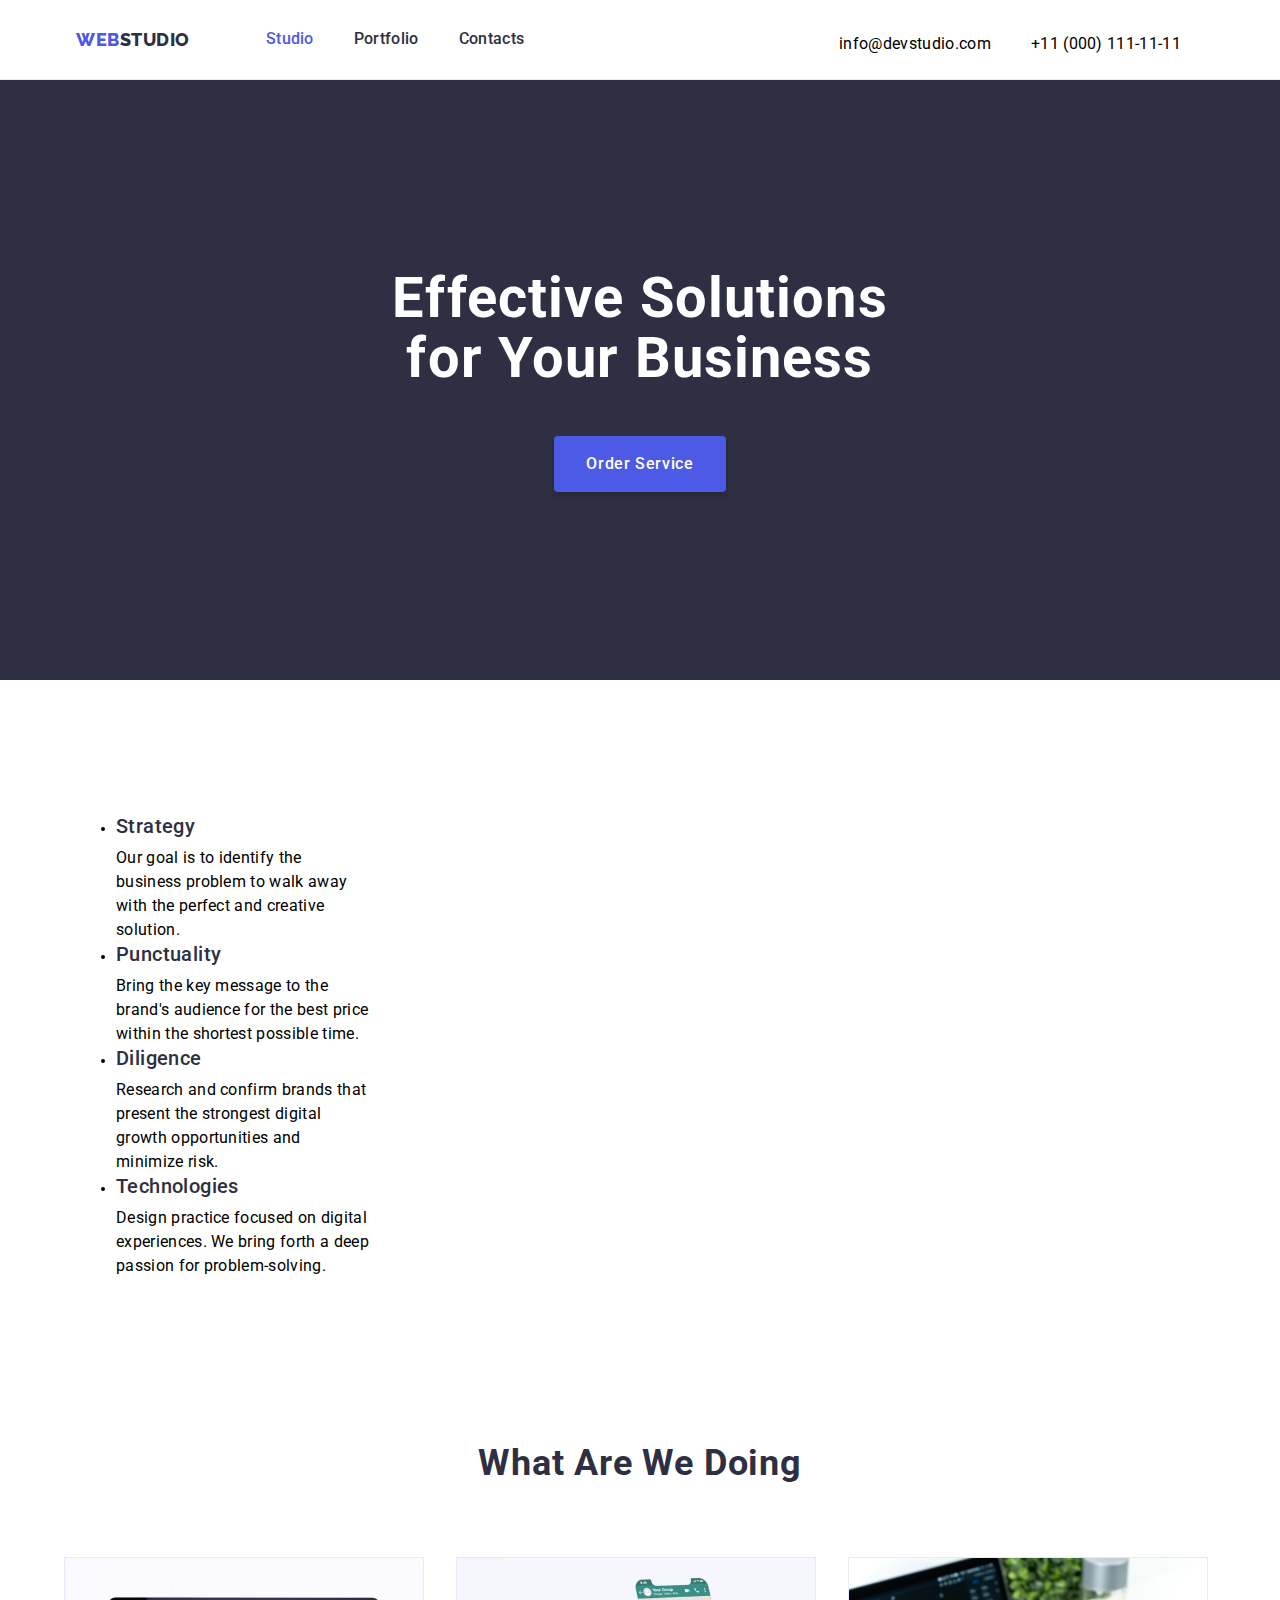
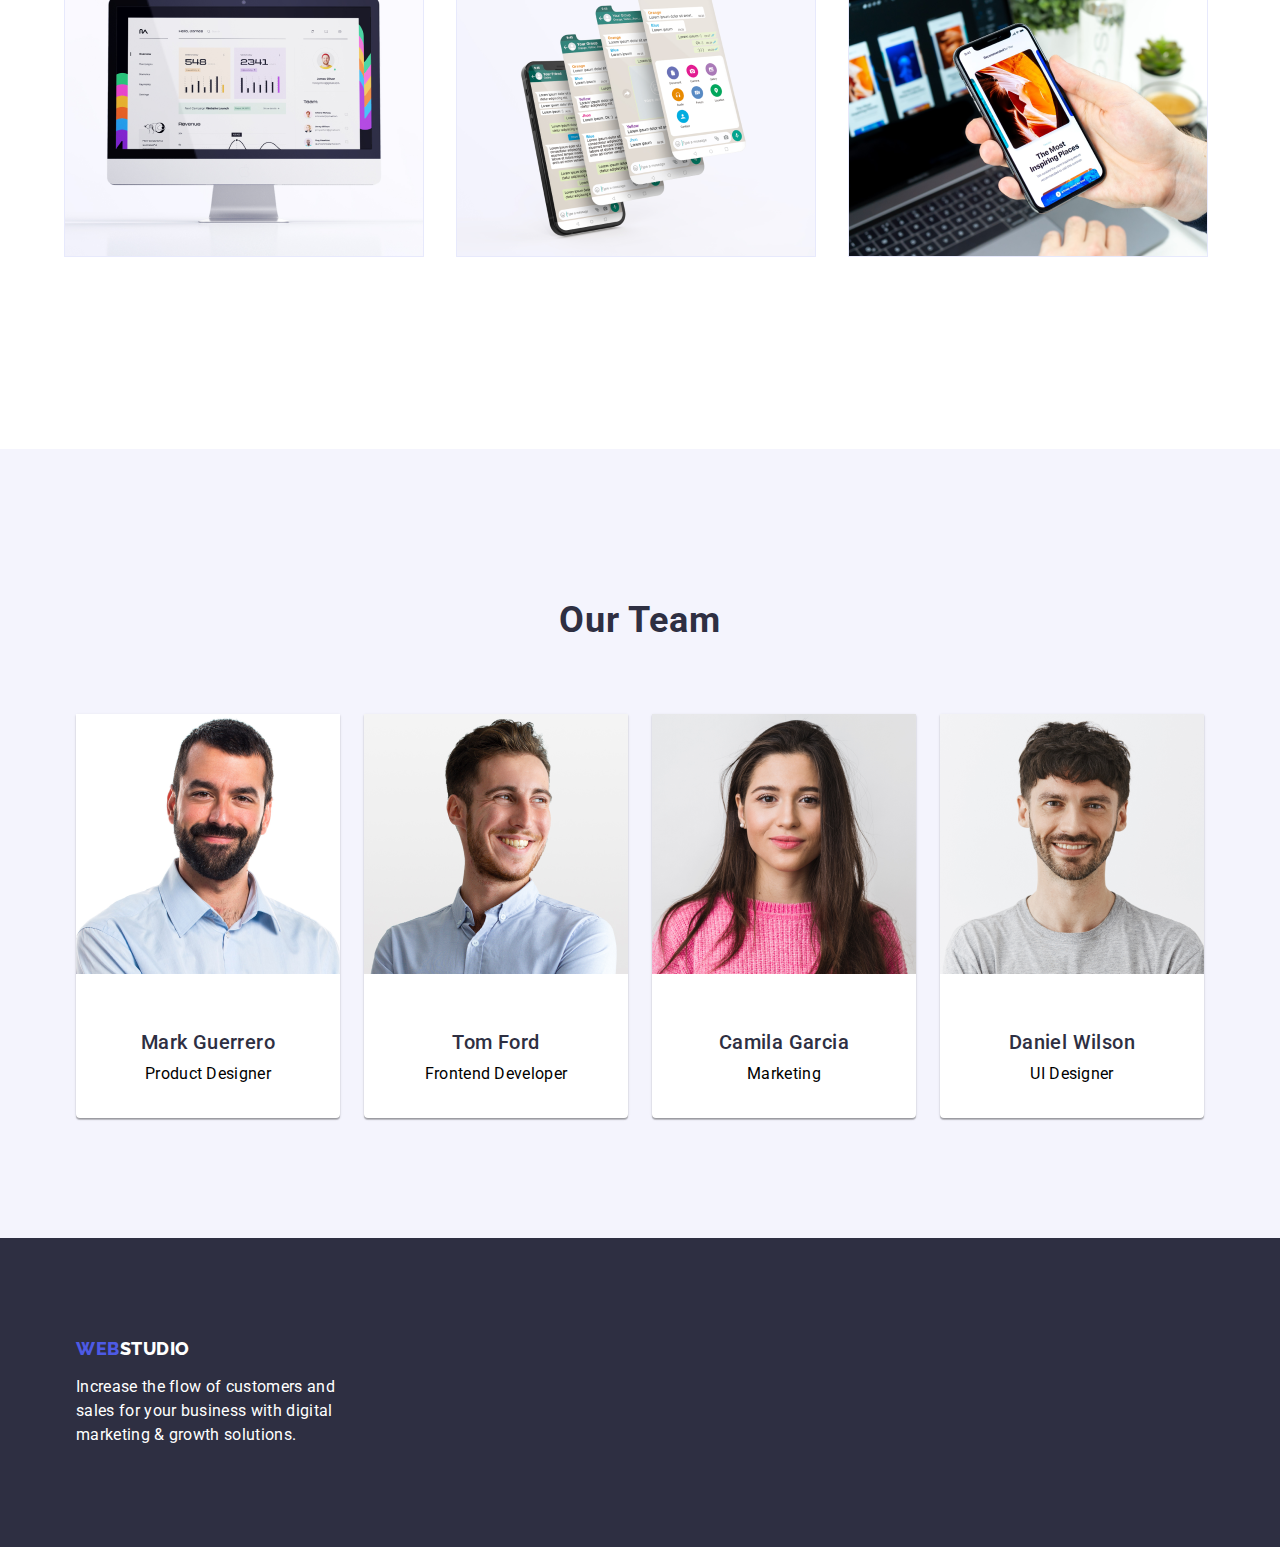
==== commit fc1c400e: "fixed features section" ====
--- a/index.html
+++ b/index.html
@@ -48,24 +48,26 @@
         </section>
         <section class="features">
             <div class="container">
-                <ul class="feature-list">
-                    <li class="features-item">
-                        <h3 class="features-title">Strategy</h3>
-                        <p class="features-descr">Our goal is to identify the business problem to walk away with the perfect and creative solution.</p>
-                    </li>
-                    <li class="features-item">
-                        <h3 class="features-title">Punctuality</h3>
-                        <p class="features-descr">Bring the key message to the brand's audience for the best price within the shortest possible time.</p>
-                    </li>
-                    <li class="features-item">
-                        <h3 class="features-title">Diligence</h3>
-                        <p class="features-descr">Research and confirm brands that present the strongest digital growth opportunities and minimize risk.</p>
-                    </li>
-                    <li class="features-item">
-                        <h3 class="features-title">Technologies</h3>
-                        <p class="features-descr">Design practice focused on digital experiences. We bring forth a deep passion for problem-solving.</p>
-                    </li>
-                </ul>
+                <div class="features-content">
+                    <ul class="features-list">
+                        <li class="features-item">
+                            <h3 class="features-title">Strategy</h3>
+                            <p class="features-descr">Our goal is to identify the business problem to walk away with the perfect and creative solution.</p>
+                        </li>
+                        <li class="features-item">
+                            <h3 class="features-title">Punctuality</h3>
+                            <p class="features-descr">Bring the key message to the brand's audience for the best price within the shortest possible time.</p>
+                        </li>
+                        <li class="features-item">
+                            <h3 class="features-title">Diligence</h3>
+                            <p class="features-descr">Research and confirm brands that present the strongest digital growth opportunities and minimize risk.</p>
+                        </li>
+                        <li class="features-item">
+                            <h3 class="features-title">Technologies</h3>
+                            <p class="features-descr">Design practice focused on digital experiences. We bring forth a deep passion for problem-solving.</p>
+                        </li>
+                    </ul>
+                </div>
             </div>
         </section>
         <section class="our-work">
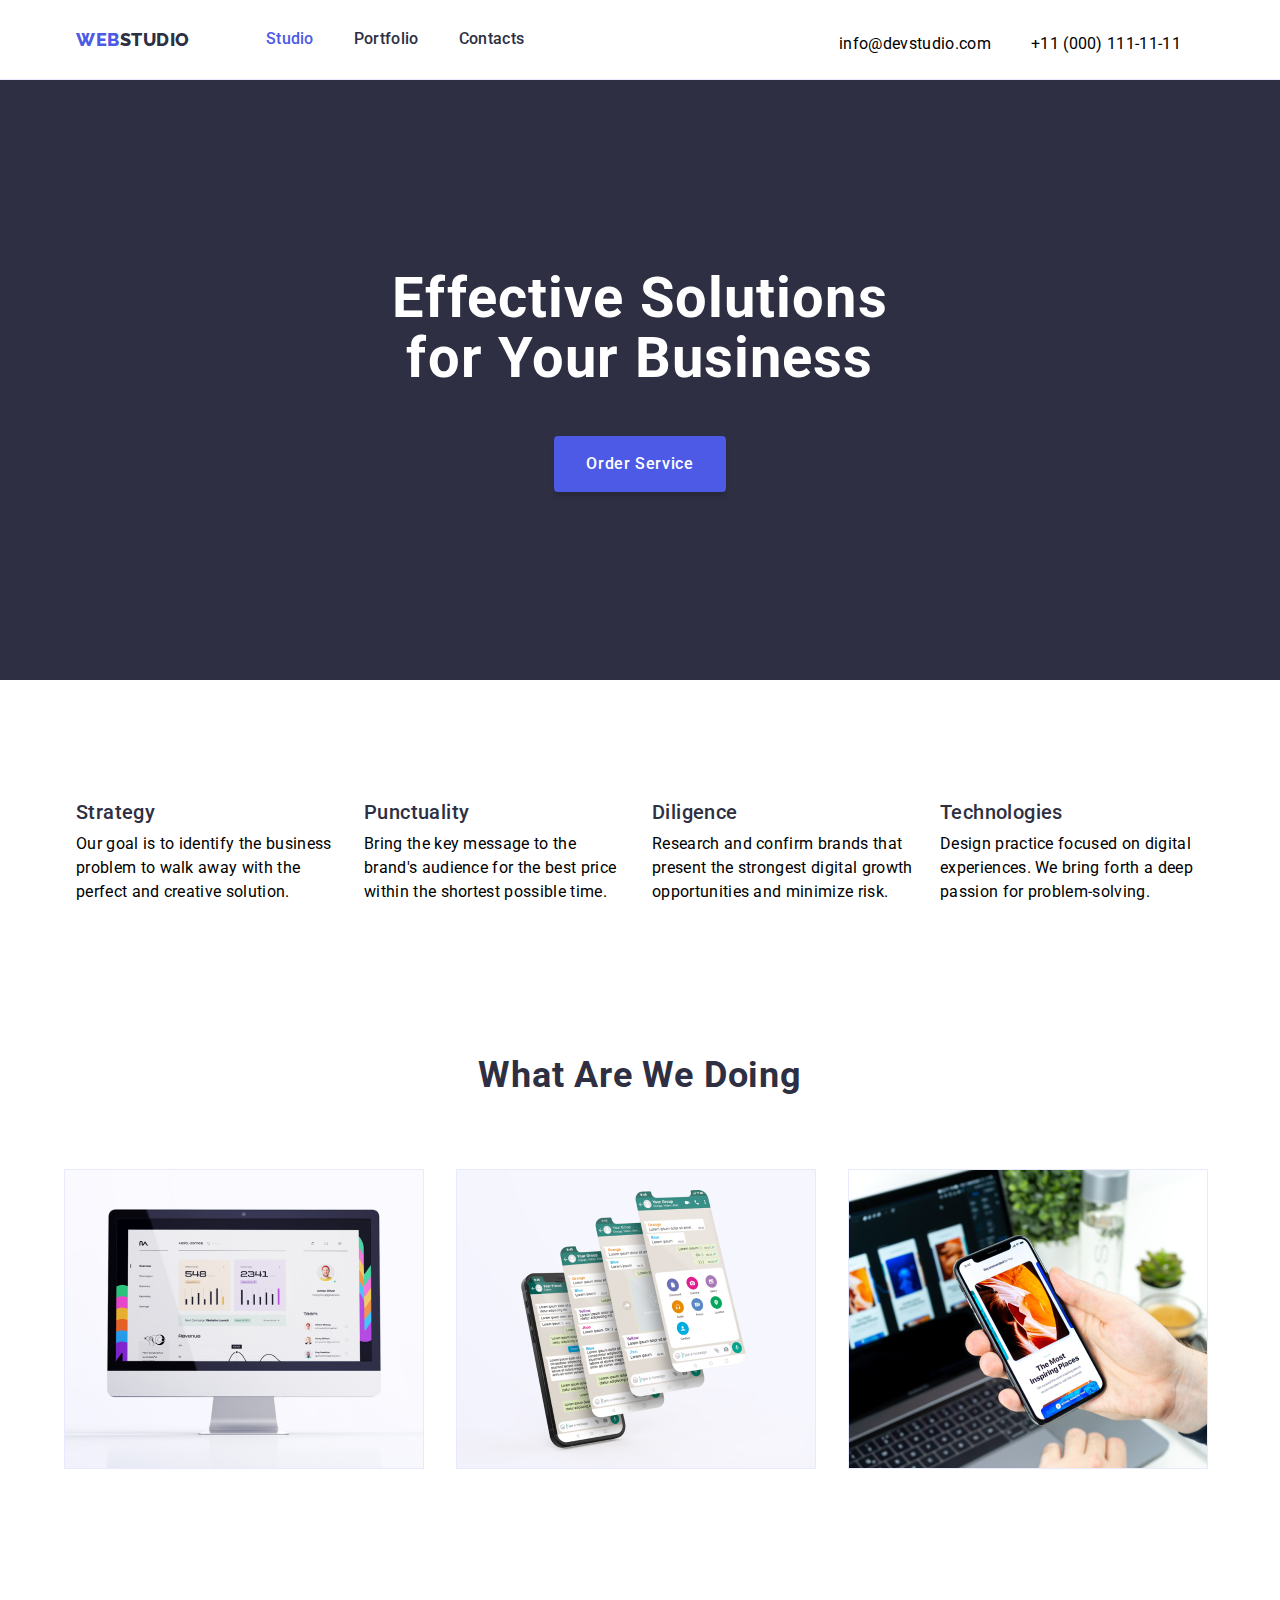
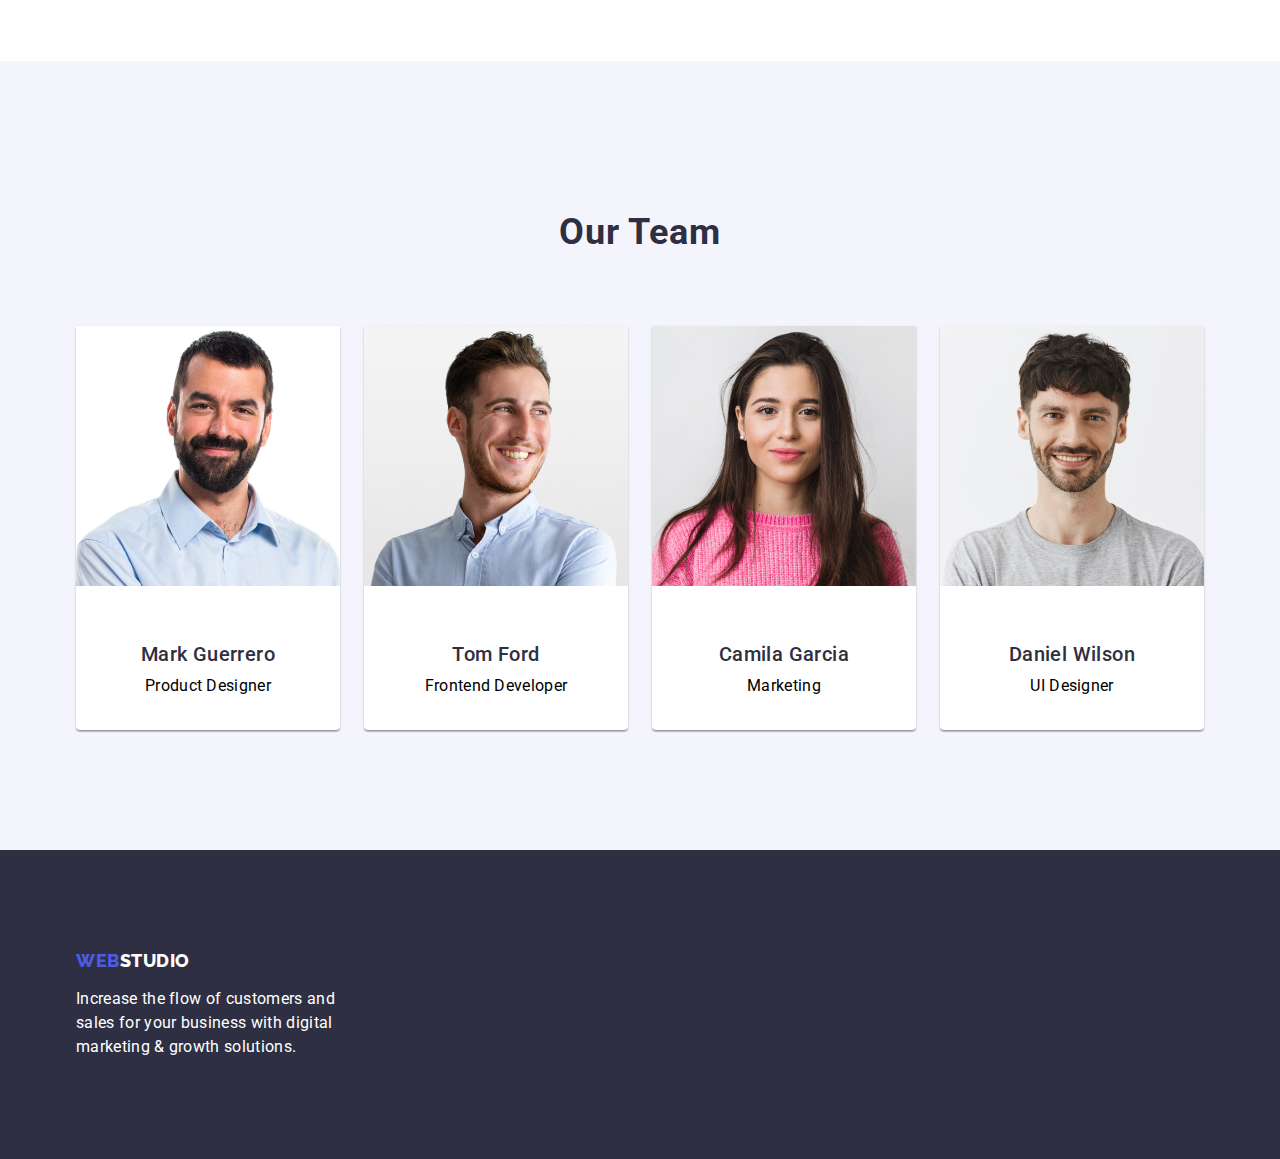
==== commit 0966fef3: "fixed features section" ====
--- a/index.html
+++ b/index.html
@@ -48,26 +48,24 @@
         </section>
         <section class="features">
             <div class="container">
-                <div class="features-content">
-                    <ul class="features-list">
-                        <li class="features-item">
-                            <h3 class="features-title">Strategy</h3>
-                            <p class="features-descr">Our goal is to identify the business problem to walk away with the perfect and creative solution.</p>
-                        </li>
-                        <li class="features-item">
-                            <h3 class="features-title">Punctuality</h3>
-                            <p class="features-descr">Bring the key message to the brand's audience for the best price within the shortest possible time.</p>
-                        </li>
-                        <li class="features-item">
-                            <h3 class="features-title">Diligence</h3>
-                            <p class="features-descr">Research and confirm brands that present the strongest digital growth opportunities and minimize risk.</p>
-                        </li>
-                        <li class="features-item">
-                            <h3 class="features-title">Technologies</h3>
-                            <p class="features-descr">Design practice focused on digital experiences. We bring forth a deep passion for problem-solving.</p>
-                        </li>
-                    </ul>
-                </div>
+                <ul class="features-list">
+                    <li class="features-item">
+                        <h3 class="features-title">Strategy</h3>
+                        <p class="features-descr">Our goal is to identify the business problem to walk away with the perfect and creative solution.</p>
+                    </li>
+                    <li class="features-item">
+                        <h3 class="features-title">Punctuality</h3>
+                        <p class="features-descr">Bring the key message to the brand's audience for the best price within the shortest possible time.</p>
+                    </li>
+                    <li class="features-item">
+                        <h3 class="features-title">Diligence</h3>
+                        <p class="features-descr">Research and confirm brands that present the strongest digital growth opportunities and minimize risk.</p>
+                    </li>
+                    <li class="features-item">
+                        <h3 class="features-title">Technologies</h3>
+                        <p class="features-descr">Design practice focused on digital experiences. We bring forth a deep passion for problem-solving.</p>
+                    </li>
+                </ul>
             </div>
         </section>
         <section class="our-work">
--- a/css/styles.css
+++ b/css/styles.css
@@ -176,7 +176,8 @@
     clip-path: inset(50%);
     margin: -1px;
   } 
-.feature-list {
+  
+.features-list {
     display: flex;
     margin: 0;
     padding: 0;
